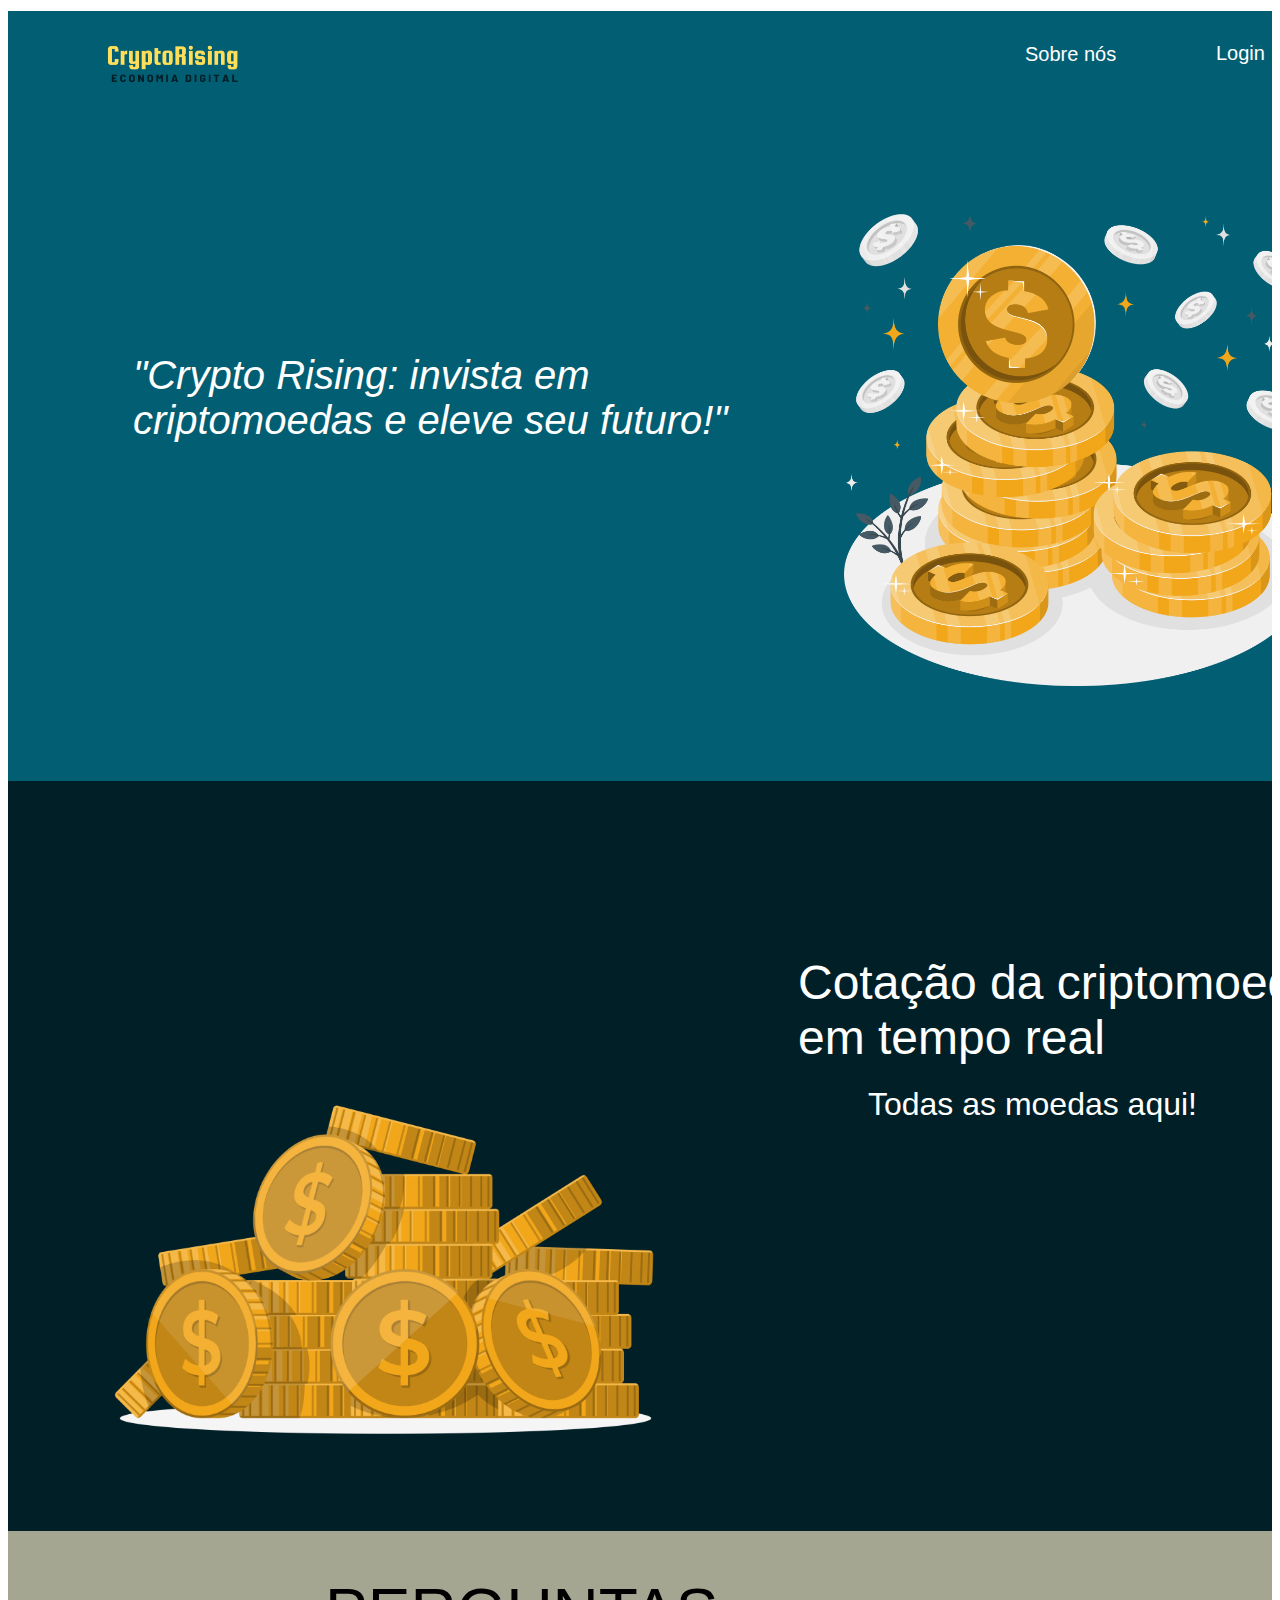
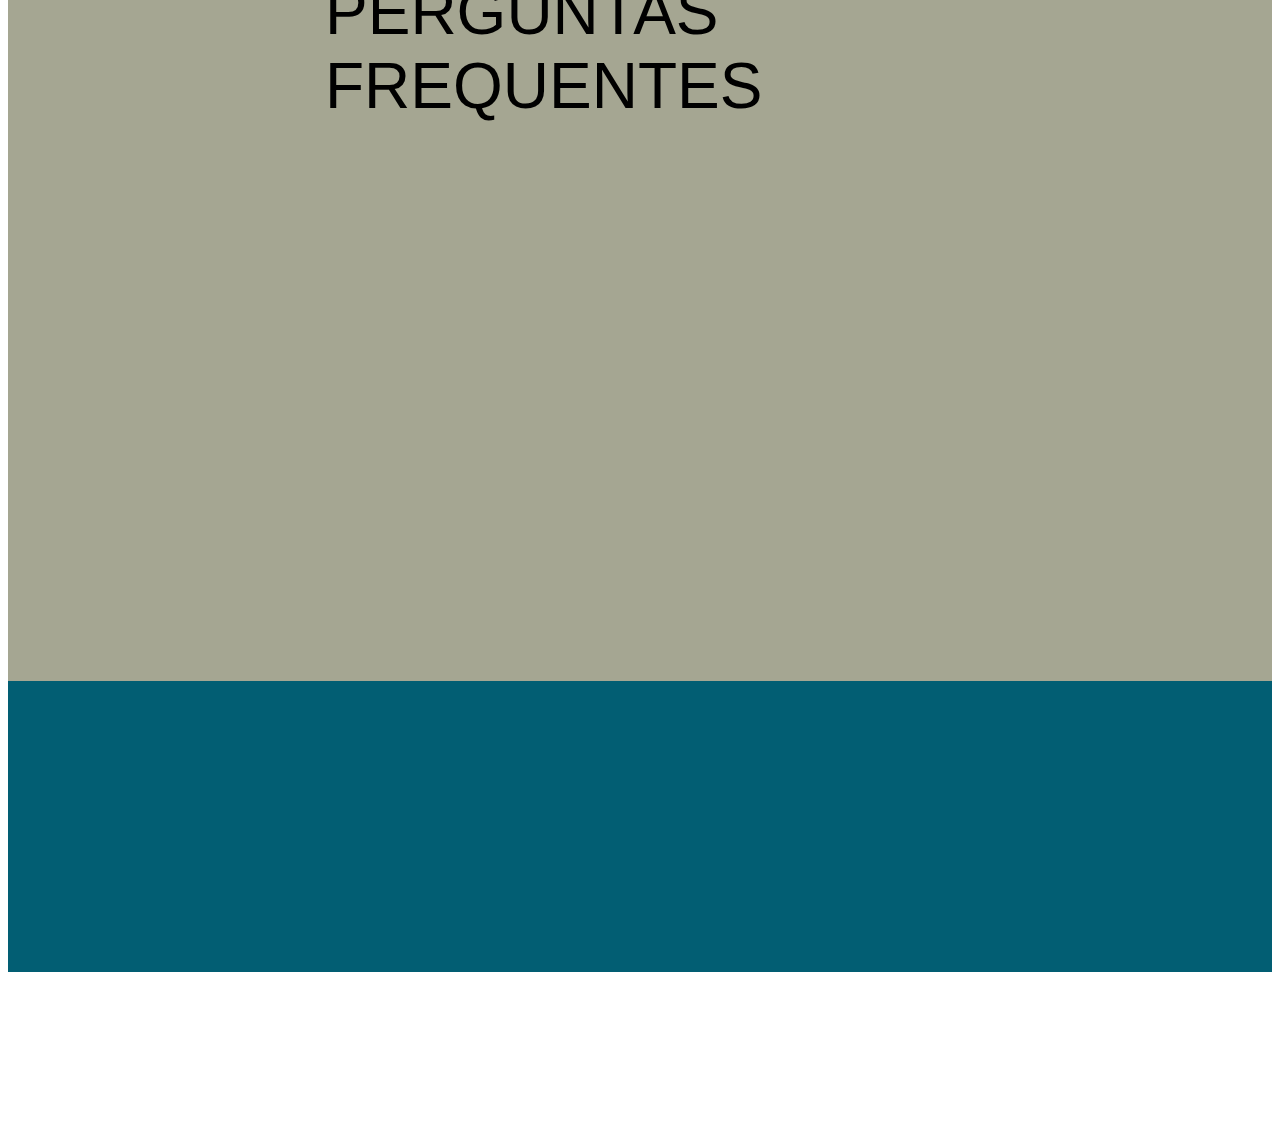
==== paginainicial.html @ 3591d646 "commit" ====
<!DOCTYPE html>
<html lang="en">
<head>
    <meta charset="UTF-8">
    <meta name="viewport" content="width=device-width, initial-scale=1.0">
    <title>Crypto Rising</title>
    <link rel="stylesheet" href="paginainicial.css">
</head>
<body>
    <div class="desktop-1">
        <div class="rectangle-1"></div>
        <div class="rectangle-6"></div>
        <img class="logo-tcc-3-1" src="/src/images/logo tcc (3).png" />
        <div class="rectangle-5"></div>
        <img class="coins-amico-1" src="/src/images/Coins-amico.png" />
        <div class="crypto-rising-invista-em-criptomoedas-e-eleve-seu-futuro">
          &quot;Crypto Rising: invista em criptomoedas e eleve seu futuro!&quot;
        </div>
        <div class="sobre-n-s"><a href="/secundarias/sobre/sobre.html">Sobre nós</a></div>
        <div class="login">Login</div>
        <div class="rectangle-7"></div>
        <div class="rectangle-4"></div>
        <img class="coins-rafiki-1-1" src="/src/images/Coins-rafiki (1).png" />
        <div class="cota-o-da-criptomoeda-em-tempo-real">
          Cotação da criptomoeda em tempo real
        </div>
        <div class="todas-as-moedas-aqui">Todas as moedas aqui!</div>
        <div class="perguntas-frequentes">PERGUNTAS FREQUENTES</div>
        <div class="rectangle-8">Cadastro</div>
      </div>      
</body>
</html>
---- paginainicial.css ----
.desktop-1,
.desktop-1 * {
  box-sizing: border-box;
}
.desktop-1 {
  background: #ffffff;
  height: 2711px;
  position: relative;
  overflow: hidden;
}
.rectangle-1 {
  background: #025e73;
  width: 1440px;
  height: 100px;
  position: absolute;
  left: 0px;
  top: 3px;
}
.rectangle-6 {
  background: #025e73;
  width: 1440px;
  height: 670px;
  position: absolute;
  left: 0px;
  top: 103px;
}
.logo-tcc-3-1 {
  width: 263px;
  height: 78px;
  position: absolute;
  left: 35px;
  top: 14px;
  object-fit: cover;
}
.rectangle-5 {
  background: #025e73;
  width: 1440px;
  height: 291px;
  position: absolute;
  left: 0px;
  top: 2273px;
}
.coins-amico-1 {
  width: 511px;
  height: 509px;
  position: absolute;
  left: 812px;
  top: 177px;
  object-fit: cover;
}
.crypto-rising-invista-em-criptomoedas-e-eleve-seu-futuro {
  color: #ffffff;
  text-align: left;
  font-family: "Inter-Italic", sans-serif;
  font-size: 40px;
  font-weight: 400;
  font-style: italic;
  position: absolute;
  left: 125px;
  top: 345px;
  width: 595px;
  height: 143px;
}
.sobre-n-s {
  position: absolute;
  left: 1017px;
  top: 35px;
  width: 102px;
  height: 23px;

}
.sobre-n-s a{
    color: #ffffff;
  text-align: left;
  font-family: "Inter-Regular", sans-serif;
  font-size: 20px;
  font-weight: 400;
  text-decoration: none;
}
.login {
  color: #ffffff;
  text-align: left;
  font-family: "Inter-Regular", sans-serif;
  font-size: 20px;
  font-weight: 400;
  position: absolute;
  left: 1208px;
  top: 34px;
  width: 55px;
  height: 19px;
}
.rectangle-7 {
  background: #011f26;
  width: 1440px;
  height: 750px;
  position: absolute;
  left: 0px;
  top: 773px;
}
.rectangle-4 {
  background: #a5a692;
  width: 1440px;
  height: 750px;
  position: absolute;
  left: 0px;
  top: 1523px;
}
.coins-rafiki-1-1 {
  width: 685px;
  height: 651px;
  position: absolute;
  left: 35px;
  top: 857px;
  object-fit: cover;
}
.cota-o-da-criptomoeda-em-tempo-real {
  color: #ffffff;
  text-align: left;
  font-family: "Inter-Light", sans-serif;
  font-size: 48px;
  font-weight: 300;
  position: absolute;
  left: 790px;
  top: 947px;
  width: 595px;
  height: 116px;
}
.todas-as-moedas-aqui {
  color: #ffffff;
  text-align: right;
  font-family: "Inter-Light", sans-serif;
  font-size: 32px;
  font-weight: 300;
  position: absolute;
  right: 75px;
  top: 1078px;
  width: 595px;
  height: 38px;
}
.perguntas-frequentes {
  color: #000000;
  text-align: left;
  font-family: "Inter-Light", sans-serif;
  font-size: 64px;
  font-weight: 300;
  position: absolute;
  left: 317px;
  top: 1567px;
  width: 827px;
  height: 132px;
}
.group-1 {
  position: absolute;
  inset: 0;
}
.rectangle-8 {
  background: #011f26;
  border-radius: 10px;
  width: 104px;
  height: 33px;
  position: absolute;
  left: 1275px;
  top: 27px;
  color: #ffffff;
  text-align: left;
  font-family: "Inter-Regular", sans-serif;
  font-size: 20px;
  font-weight: 400;
  position: absolute;
  left: 1283px;
  bottom: 2658px;
  width: 87px;
  height: 19px;
}
/* .cadastro {
  color: #ffffff;
  text-align: left;
  font-family: "Inter-Regular", sans-serif;
  font-size: 20px;
  font-weight: 400;
  position: absolute;
  left: 1283px;
  bottom: 2658px;
  width: 87px;
  height: 19px;
}
 */
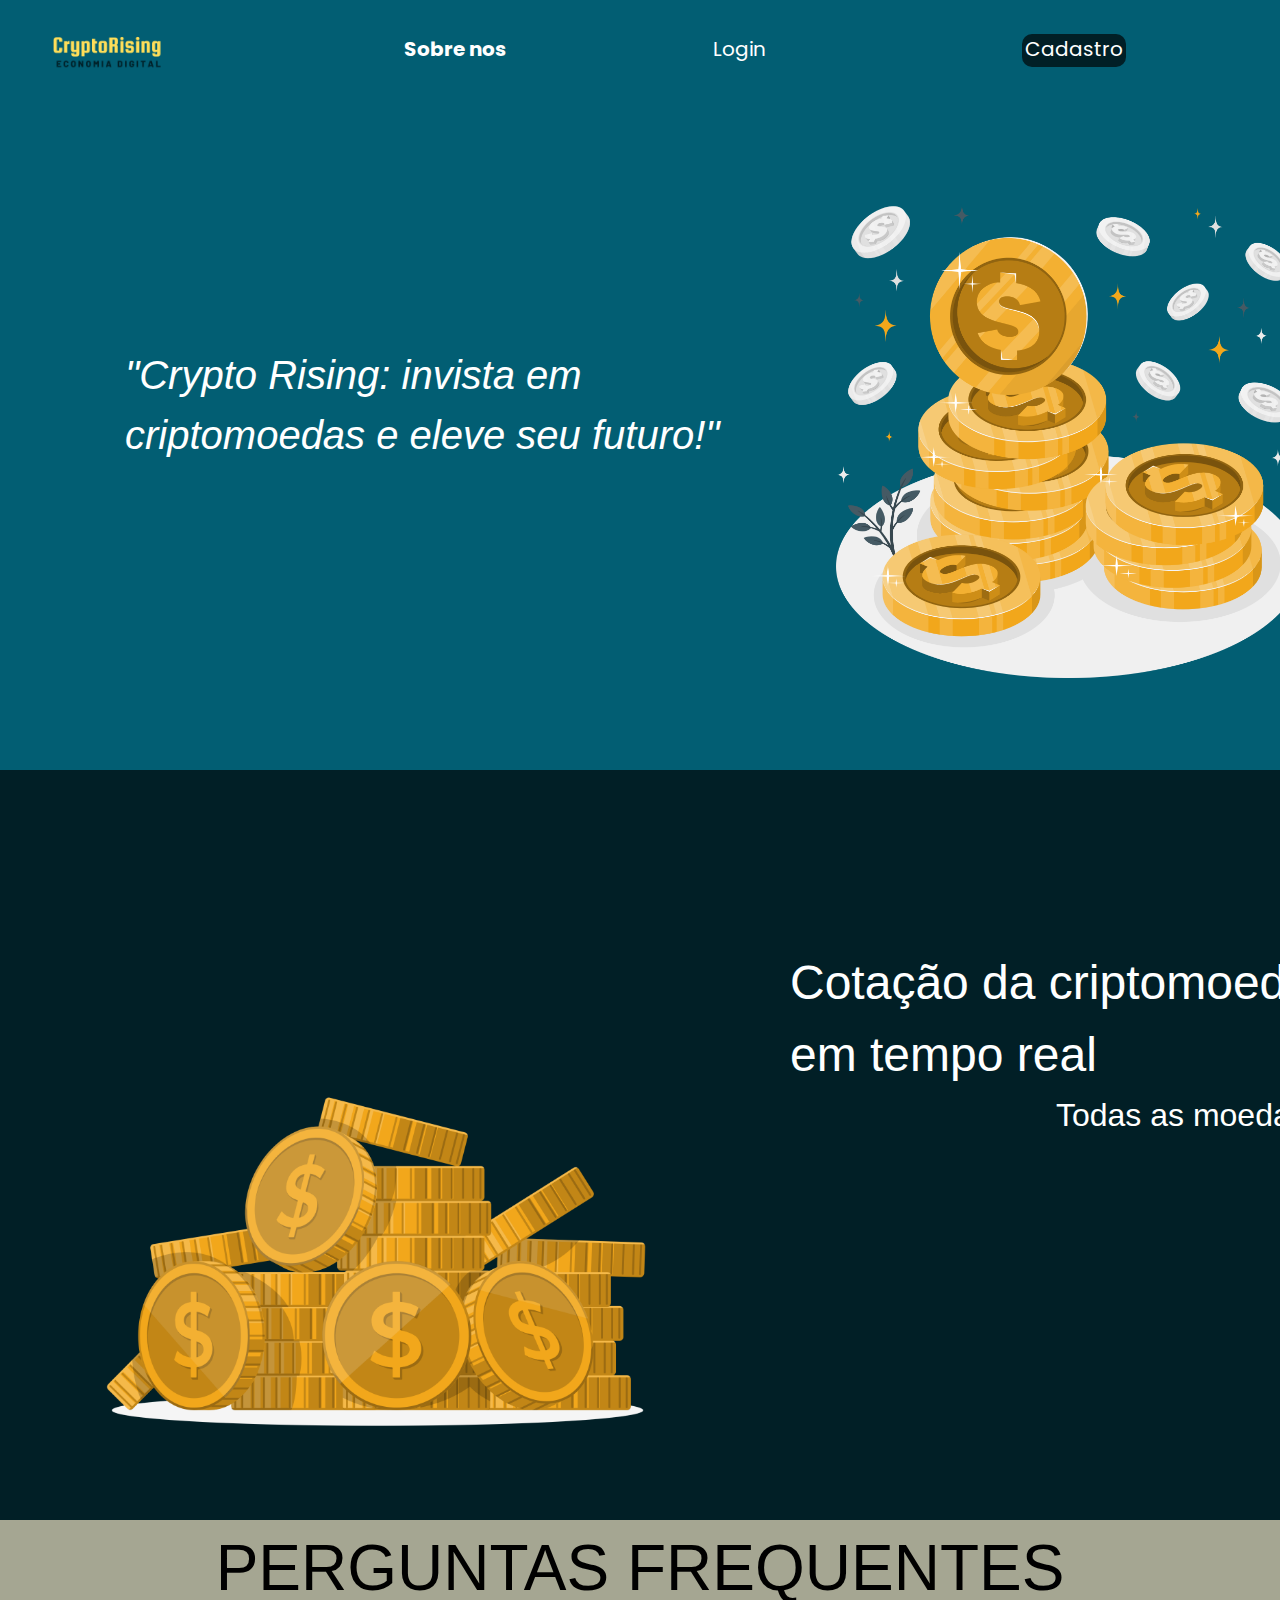
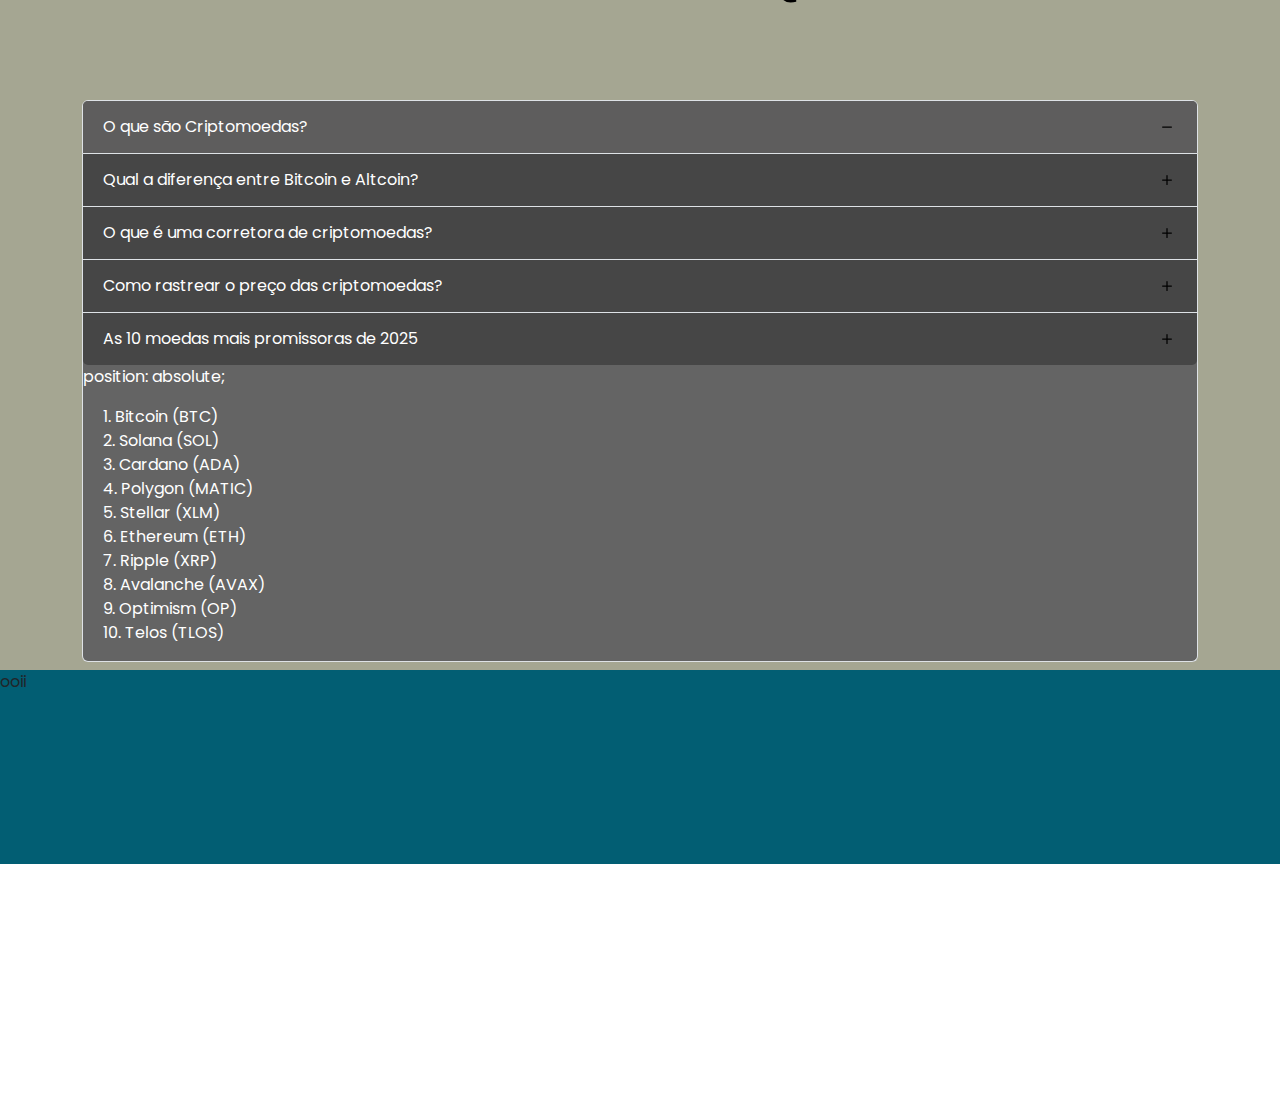
==== commit b47ef58d: "commit" ====
--- a/paginainicial.html
+++ b/paginainicial.html
@@ -1,32 +1,140 @@
 <!DOCTYPE html>
 <html lang="en">
+
 <head>
-    <meta charset="UTF-8">
-    <meta name="viewport" content="width=device-width, initial-scale=1.0">
-    <title>Crypto Rising</title>
-    <link rel="stylesheet" href="paginainicial.css">
+  <meta charset="UTF-8">
+  <meta name="viewport" content="width=device-width, initial-scale=1.0">
+  <title>Crypto Rising</title>
+  <link
+      href="https://cdn.jsdelivr.net/npm/bootstrap@5.3.3/dist/css/bootstrap.min.css"
+      rel="stylesheet"
+      integrity="sha384-QWTKZyjpPEjISv5WaRU9OFeRpok6YctnYmDr5pNlyT2bRjXh0JMhjY6hW+ALEwIH"
+      crossorigin="anonymous"
+    />
+    <link
+      rel="stylesheet"
+      href="https://stackpath.bootstrapcdn.com/font-awesome/4.7.0/css/font-awesome.min.css"
+    />
+  <link rel="stylesheet" href="paginainicial.css">
+  <link rel="icon" href="/src/images/header/logosite.svg" type="image/svg+xml" />
+
 </head>
+
 <body>
-    <div class="desktop-1">
-        <div class="rectangle-1"></div>
-        <div class="rectangle-6"></div>
-        <img class="logo-tcc-3-1" src="/src/images/logo tcc (3).png" />
-        <div class="rectangle-5"></div>
-        <img class="coins-amico-1" src="/src/images/Coins-amico.png" />
-        <div class="crypto-rising-invista-em-criptomoedas-e-eleve-seu-futuro">
-          &quot;Crypto Rising: invista em criptomoedas e eleve seu futuro!&quot;
+  <div class="rectangle-1">
+    <img class="logo-tcc-3-1" src="/src/images/logo tcc (3).png" />
+    <ul class="navesq">
+      <li><div class="sobre-n-s"><a href="/secundarias/sobre/sobre.html">Sobre nos</a></div></li>
+      <li><div class="login"><a href="/secundarias/login/login.html">Login</a></div></li>
+      <li><div class="rectangle-8"><a href="/secundarias/login/login.html">Cadastro</a></div></li>
+    </ul>
+  </div>
+  
+  <div class="rectangle-6">
+    <div class="crypto-rising-invista-em-criptomoedas-e-eleve-seu-futuro">
+      &quot;Crypto Rising: invista em criptomoedas e eleve seu futuro!&quot;
+    </div>
+    <img class="coins-amico-1" src="/src/images/Coins-amico.png" />
+  </div>
+  <div class="rectangle-7"></div>
+  <img class="coins-rafiki-1-1" src="/src/images/Coins-rafiki (1).png" />
+  <div class="cota-o-da-criptomoeda-em-tempo-real">
+    Cotação da criptomoeda em tempo real
+    <div class="todas-as-moedas-aqui">Todas as moedas aqui!</div>
+  </div>
+  <div class="rectangle-4">
+    <div class="perguntas-frequentes">PERGUNTAS FREQUENTES</div>
+    <div class="container mt-5" id="containerpai" style="margin-top: 30;">
+      <div class="accordion" id="accordionExemplo">
+        <!-- Accordion 1 -->
+        <div class="accordion-item">
+          <h2 class="accordion-header" id="headingOne">
+            <button class="accordion-button" type="button" data-bs-toggle="collapse" data-bs-target="#collapseOne" aria-expanded="false" aria-controls="collapseOne">
+              O que são Criptomoedas?
+            </button>
+          </h2>
+          <div id="collapseOne" class="accordion-collapse collapse" aria-labelledby="headingOne" data-bs-parent="#accordionExemplo">
+            <div class="accordion-body">
+              São moedas digitais que utilizam criptografia para garantir a segurança das transações e controlar a criação de novas unidades. 
+    Operam em uma tecnologia chamada blockchain, que é um registro público de todas as transações feitas.
+            </div>
+          </div>
         </div>
-        <div class="sobre-n-s"><a href="/secundarias/sobre/sobre.html">Sobre nós</a></div>
-        <div class="login">Login</div>
-        <div class="rectangle-7"></div>
-        <div class="rectangle-4"></div>
-        <img class="coins-rafiki-1-1" src="/src/images/Coins-rafiki (1).png" />
-        <div class="cota-o-da-criptomoeda-em-tempo-real">
-          Cotação da criptomoeda em tempo real
+        <!-- Accordion 2 -->
+        <div class="accordion-item">
+          <h2 class="accordion-header" id="headingTwo">
+            <button class="accordion-button collapsed" type="button" data-bs-toggle="collapse" data-bs-target="#collapseTwo" aria-expanded="false" aria-controls="collapseTwo">
+              Qual a diferença entre Bitcoin e Altcoin?
+            </button>
+          </h2>
+          <div id="collapseTwo" class="accordion-collapse collapse" aria-labelledby="headingTwo" data-bs-parent="#accordionExemplo">
+            <div class="accordion-body">
+              De modo prático, o Bitcoin foi a primeira criptomoeda e é a mais conhecida e valiosa até hoje. 
+    Já Altcoin, é um termo usado para se referir a todas as outras criptomoedas além do Bitcoin.
+            </div>
+          </div>
         </div>
-        <div class="todas-as-moedas-aqui">Todas as moedas aqui!</div>
-        <div class="perguntas-frequentes">PERGUNTAS FREQUENTES</div>
-        <div class="rectangle-8">Cadastro</div>
-      </div>      
+        <!-- Accordion 3 -->
+        <div class="accordion-item">
+          <h2 class="accordion-header" id="headingThree">
+            <button class="accordion-button collapsed" type="button" data-bs-toggle="collapse" data-bs-target="#collapseThree" aria-expanded="false" aria-controls="collapseThree">
+              O que é uma corretora de criptomoedas?
+            </button>
+          </h2>
+          <div id="collapseThree" class="accordion-collapse collapse" aria-labelledby="headingThree" data-bs-parent="#accordionExemplo">
+            <div class="accordion-body">
+              É uma plataforma online que permite a compra, venda e troca de criptomoedas por outras moedas fiduciárias (como dólares) ou por outras criptomoedas. 
+     Elas funcionam como intermediários entre os compradores e vendedores, facilitando as transações.
+            </div>
+          </div>
+        </div>
+        <!-- Accordion 4 -->
+        <div class="accordion-item">
+          <h2 class="accordion-header" id="headingFour">
+            <button class="accordion-button collapsed" type="button" data-bs-toggle="collapse" data-bs-target="#collapseFour" aria-expanded="false" aria-controls="collapseFour">
+              Como rastrear o preço das criptomoedas?
+            </button>
+          </h2>
+          <div id="collapseFour" class="accordion-collapse collapse" aria-labelledby="headingFour" data-bs-parent="#accordionExemplo">
+            <div class="accordion-body">
+              Através de sites especializados, como o CoinMarketCap, que fornecem informações em tempo real sobre os preços e volumes de negociação de várias criptomoedas. 
+    Além disso, muitas corretoras, como a Binance, oferecem gráficos de preços em suas plataformas.
+            </div>
+          </div>
+        </div>
+        <!-- Accordion 5 -->
+        <div class="accordion-item">
+          <h2 class="accordion-header" id="headingFive">
+            <button class="accordion-button collapsed" type="button" data-bs-toggle="collapse" data-bs-target="#collapseFive" aria-expanded="false" aria-controls="collapseFive">
+              As 10 moedas mais promissoras de 2025
+            </button>
+          </h2>
+    position: absolute;
+    <div id="collapseFive" class="accordion-collapse collapse show" aria-labelledby="headingFive" data-bs-parent="#accordionExemplo">
+            <div class="accordion-body">
+              1. Bitcoin (BTC) <br>
+              2. Solana (SOL) <br>
+              3. Cardano (ADA) <br>
+              4. Polygon (MATIC) <br>
+              5. Stellar (XLM) <br>
+              6. Ethereum (ETH) <br>
+              7. Ripple (XRP) <br>
+              8. Avalanche (AVAX) <br>
+              9. Optimism (OP) <br>
+              10. Telos (TLOS)
+            </div>
+          </div>
+        </div>
+      </div>
+    </div>
+  </div>
+  <div class="rectangle-5">ooii</div>
+<script src="paginainicial.js"></script>
+  <script
+      src="https://cdn.jsdelivr.net/npm/bootstrap@5.3.3/dist/js/bootstrap.bundle.min.js"
+      integrity="sha384-YvpcrYf0tY3lHB60NNkmXc5s9fDVZLESaAA55NDzOxhy9GkcIdslK1eN7N6jIeHz"
+      crossorigin="anonymous"
+    ></script>
 </body>
+
 </html>--- a/paginainicial.css
+++ b/paginainicial.css
@@ -1,45 +1,81 @@
-.desktop-1,
-.desktop-1 * {
+@import url("https://fonts.googleapis.com/css2?family=Poppins:wght@400;500;600;700&display=swap");
+
+* {
+  margin: 0;
+  padding: 0;
   box-sizing: border-box;
-}
-.desktop-1 {
+  font-family: "Poppins", sans-serif;
+}
+
+body {
   background: #ffffff;
-  height: 2711px;
-  position: relative;
-  overflow: hidden;
-}
+  height: 300vh;
+  margin: 0;
+  padding: 0;
+}
+
 .rectangle-1 {
   background: #025e73;
-  width: 1440px;
+  width: 100%;
   height: 100px;
-  position: absolute;
-  left: 0px;
-  top: 3px;
-}
-.rectangle-6 {
-  background: #025e73;
-  width: 1440px;
-  height: 670px;
-  position: absolute;
-  left: 0px;
-  top: 103px;
-}
+  display: flex;
+  align-items: center;
+}
+
+.rectangle-8 {
+  background: #011f26;
+  border-radius: 10px;
+  width: 104px;
+  height: 33px;
+  text-align: center;
+  color: #ffffff;
+  font-family: "Inter-Bold", sans-serif;
+  font-size: 20px;
+  font-weight: 400;
+}
+
+.navesq {
+  width: 100%;
+  margin: 0;
+  display: flex;
+  justify-content: space-around;
+}
+
+.navesq li {
+  list-style: none;
+}
+
+.navesq li a {
+  text-decoration: none;
+  color: #ffffff;
+}
+
+.sobre-n-s:hover {
+  border-bottom: 2px solid white;
+}
+
+.login:hover {
+  border-bottom: 2px solid white;
+}
+
 .logo-tcc-3-1 {
   width: 263px;
   height: 78px;
-  position: absolute;
-  left: 35px;
-  top: 14px;
   object-fit: cover;
 }
+
+.rectangle-6 {
+  background: #025e73;
+  width: 100%;
+  height: 670px;
+}
+
 .rectangle-5 {
   background: #025e73;
-  width: 1440px;
-  height: 291px;
-  position: absolute;
-  left: 0px;
-  top: 2273px;
-}
+  width: 100%;
+  height: 194px;
+}
+
 .coins-amico-1 {
   width: 511px;
   height: 509px;
@@ -48,6 +84,7 @@
   top: 177px;
   object-fit: cover;
 }
+
 .crypto-rising-invista-em-criptomoedas-e-eleve-seu-futuro {
   color: #ffffff;
   text-align: left;
@@ -61,50 +98,41 @@
   width: 595px;
   height: 143px;
 }
+
 .sobre-n-s {
-  position: absolute;
-  left: 1017px;
-  top: 35px;
+  color: #ffffff;
+  text-align: left;
+  font-family: "Inter-Bold", sans-serif;
+  font-size: 20px;
+  font-weight: 700;
+  position: absolute;
   width: 102px;
   height: 23px;
-
-}
-.sobre-n-s a{
-    color: #ffffff;
+}
+
+.login {
+  color: #ffffff;
   text-align: left;
   font-family: "Inter-Regular", sans-serif;
   font-size: 20px;
   font-weight: 400;
-  text-decoration: none;
-}
-.login {
-  color: #ffffff;
-  text-align: left;
-  font-family: "Inter-Regular", sans-serif;
-  font-size: 20px;
-  font-weight: 400;
-  position: absolute;
-  left: 1208px;
-  top: 34px;
+  position: absolute;
   width: 55px;
   height: 19px;
 }
+
 .rectangle-7 {
   background: #011f26;
-  width: 1440px;
+  width: 100%;
   height: 750px;
-  position: absolute;
-  left: 0px;
-  top: 773px;
-}
+}
+
 .rectangle-4 {
   background: #a5a692;
-  width: 1440px;
+  width: 100%;
   height: 750px;
-  position: absolute;
-  left: 0px;
-  top: 1523px;
-}
+}
+
 .coins-rafiki-1-1 {
   width: 685px;
   height: 651px;
@@ -113,6 +141,7 @@
   top: 857px;
   object-fit: cover;
 }
+
 .cota-o-da-criptomoeda-em-tempo-real {
   color: #ffffff;
   text-align: left;
@@ -125,6 +154,7 @@
   width: 595px;
   height: 116px;
 }
+
 .todas-as-moedas-aqui {
   color: #ffffff;
   text-align: right;
@@ -132,56 +162,235 @@
   font-size: 32px;
   font-weight: 300;
   position: absolute;
-  right: 75px;
-  top: 1078px;
   width: 595px;
   height: 38px;
 }
+
 .perguntas-frequentes {
   color: #000000;
-  text-align: left;
+  text-align: center;
   font-family: "Inter-Light", sans-serif;
   font-size: 64px;
   font-weight: 300;
-  position: absolute;
-  left: 317px;
-  top: 1567px;
-  width: 827px;
+  width: 100%;
   height: 132px;
 }
-.group-1 {
-  position: absolute;
-  inset: 0;
-}
-.rectangle-8 {
-  background: #011f26;
-  border-radius: 10px;
-  width: 104px;
-  height: 33px;
-  position: absolute;
-  left: 1275px;
-  top: 27px;
-  color: #ffffff;
-  text-align: left;
-  font-family: "Inter-Regular", sans-serif;
-  font-size: 20px;
-  font-weight: 400;
-  position: absolute;
-  left: 1283px;
-  bottom: 2658px;
-  width: 87px;
-  height: 19px;
-}
-/* .cadastro {
-  color: #ffffff;
-  text-align: left;
-  font-family: "Inter-Regular", sans-serif;
-  font-size: 20px;
-  font-weight: 400;
-  position: absolute;
-  left: 1283px;
-  bottom: 2658px;
-  width: 87px;
-  height: 19px;
-}
- */+
+.accordion {
+  --bs-accordion-btn-color: white;
+  --bs-accordion-btn-bg: #464646;
+  --bs-accordion-active-bg: #5e5d5d;
+  --bs-accordion-active-color: white;
+  --bs-accordion-bg: #646464;
+  --bs-accordion-color: white;
+  --bs-accordion-btn-focus-box-shadow: none;
+}
+
+.accordion-button:not(.collapsed) {
+  box-shadow: none;
+}
+
+.accordion-flush .accordion-button {
+  border-top: 1px solid #000000;
+}
+
+.accordion-flush .accordion-item:last-child .accordion-button.collapsed,
+.accordion-flush .accordion-item:last-child .accordion-body {
+  border-bottom: 1px solid #000000;
+}
+
+.accordion-button::after {
+  background-image: url("data:image/svg+xml,%3Csvg xmlns='http://www.w3.org/2000/svg' width='16' height='16' fill='currentColor' class='bi bi-plus' viewBox='0 0 16 16'%3E%3Cpath d='M8 4a.5.5 0 0 1 .5.5v3h3a.5.5 0 0 1 0 1h-3v3a.5.5 0 0 1-1 0v-3h-3a.5.5 0 0 1 0-1h3v-3A.5.5 0 0 1 8 4z'/%3E%3C/svg%3E");
+  transition: all 0.5s;
+}
+
+.accordion-button:not(.collapsed)::after {
+  background-image: url("data:image/svg+xml,%3Csvg xmlns='http://www.w3.org/2000/svg' width='16' height='16' fill='currentColor' class='bi bi-dash' viewBox='0 0 16 16'%3E%3Cpath d='M4 8a.5.5 0 0 1 .5-.5h7a.5.5 0 0 1 0 1h-7A.5.5 0 0 1 4 8z'/%3E%3C/svg%3E");
+}
+
+
+/* Responsividade */
+@media (max-width: 1200px) {
+  .rectangle-6 {
+    display: flex;
+    flex-direction: column;
+  }
+
+  .coins-amico-1,
+  .coins-rafiki-1-1 {
+    width: 50%;
+    left: 50%;
+    transform: translateX(-50%);
+  }
+
+  .crypto-rising-invista-em-criptomoedas-e-eleve-seu-futuro {
+    align-items: center;
+    z-index: 999;
+    top: 15%;
+  }
+
+  .crypto-rising-invista-em-criptomoedas-e-eleve-seu-futuro,
+  .cota-o-da-criptomoeda-em-tempo-real {
+    width: 80%;
+    left: 10%;
+    font-size: 32px;
+  }
+
+  .rectangle-4 {
+    display: flex;
+    flex-direction: column;
+    align-items: center;
+  }
+
+  .accordion {
+    width: 85%;
+  }
+}
+
+@media (max-width: 768px) {
+  .rectangle-1 {
+    height: 80px;
+  }
+
+  .coins-amico-1,
+  .coins-rafiki-1-1 {
+    width: 80%;
+    left: 10%;
+    transform: none;
+  }
+
+  .crypto-rising-invista-em-criptomoedas-e-eleve-seu-futuro,
+  .cota-o-da-criptomoeda-em-tempo-real {
+    font-size: 24px;
+    left: 5%;
+    width: 90%;
+  }
+
+  .perguntas-frequentes {
+    font-size: 48px;
+  }
+}
+
+@media (max-width: 576px) {
+  .rectangle-1 {
+    flex-direction: column;
+    height: auto;
+    padding: 10px;
+  }
+
+  .navesq {
+    flex-direction: column;
+    align-items: center;
+  }
+
+  .coins-amico-1,
+  .coins-rafiki-1-1 {
+    width: 100%;
+    left: 0;
+  }
+
+  .crypto-rising-invista-em-criptomoedas-e-eleve-seu-futuro,
+  .cota-o-da-criptomoeda-em-tempo-real {
+    font-size: 20px;
+    text-align: center;
+    left: 0;
+  }
+
+  .todas-as-moedas-aqui {
+    font-size: 24px;
+  }
+
+  .perguntas-frequentes {
+    font-size: 36px;
+  }
+}
+
+@media (max-width: 430px) {
+  .rectangle-1 {
+    background: #025e73;
+    width: 100%;
+    height: 560px;
+    left: 0px;
+    top: 216px;
+  }
+  .rectangle-1 {
+    background: #025e73;
+    width: 430px;
+    height: 216px;
+    left: 0px;
+    top: 0px;
+  }
+  .logo-tcc-3-2 {
+    width: 220px;
+    height: 47px;
+    left: 105px;
+    top: 36px;
+    object-fit: cover;
+  }
+  .sobre-n-s {
+    color: #ffffff;
+    text-align: left;
+    font-family: "Inter-Bold", sans-serif;
+    font-size: 20px;
+    font-weight: 700;
+    position: absolute;
+    left: 164px;
+    top: 98px;
+    width: 102px;
+    height: 23px;
+  }
+  .login {
+    color: #ffffff;
+    text-align: left;
+    font-family: "Inter-Regular", sans-serif;
+    font-size: 20px;
+    font-weight: 400;
+    position: absolute;
+    left: 187px;
+    top: 136px;
+    width: 55px;
+    height: 19px;
+  }
+  .rectangle-8 {
+    background: #011f26;
+    border-radius: 10px;
+    width: 104px;
+    height: 33px;
+    position: absolute;
+    left: 163px;
+    top: 170px;
+  }
+  .cadastro {
+    color: #ffffff;
+    text-align: left;
+    font-family: "Inter-Regular", sans-serif;
+    font-size: 20px;
+    font-weight: 400;
+    position: absolute;
+    left: 171px;
+    bottom: 2269px;
+    width: 87px;
+    height: 19px;
+  }
+  .coins-amico-2 {
+    width: 343px;
+    height: 315px;
+    left: 43px;
+    top: 461px;
+    object-fit: cover;
+  }
+  .crypto-rising-invista-em-criptomoedas-e-eleve-seu-futuro {
+    color: #ffffff;
+    text-align: center;
+    font-family: "Inter-Italic", sans-serif;
+    font-size: 40px;
+    font-weight: 400;
+    font-style: italic;
+    position: absolute;
+    left: 63px;
+    top: 230px;
+    width: 304px;
+    height: 69px;
+  }
+  
+}
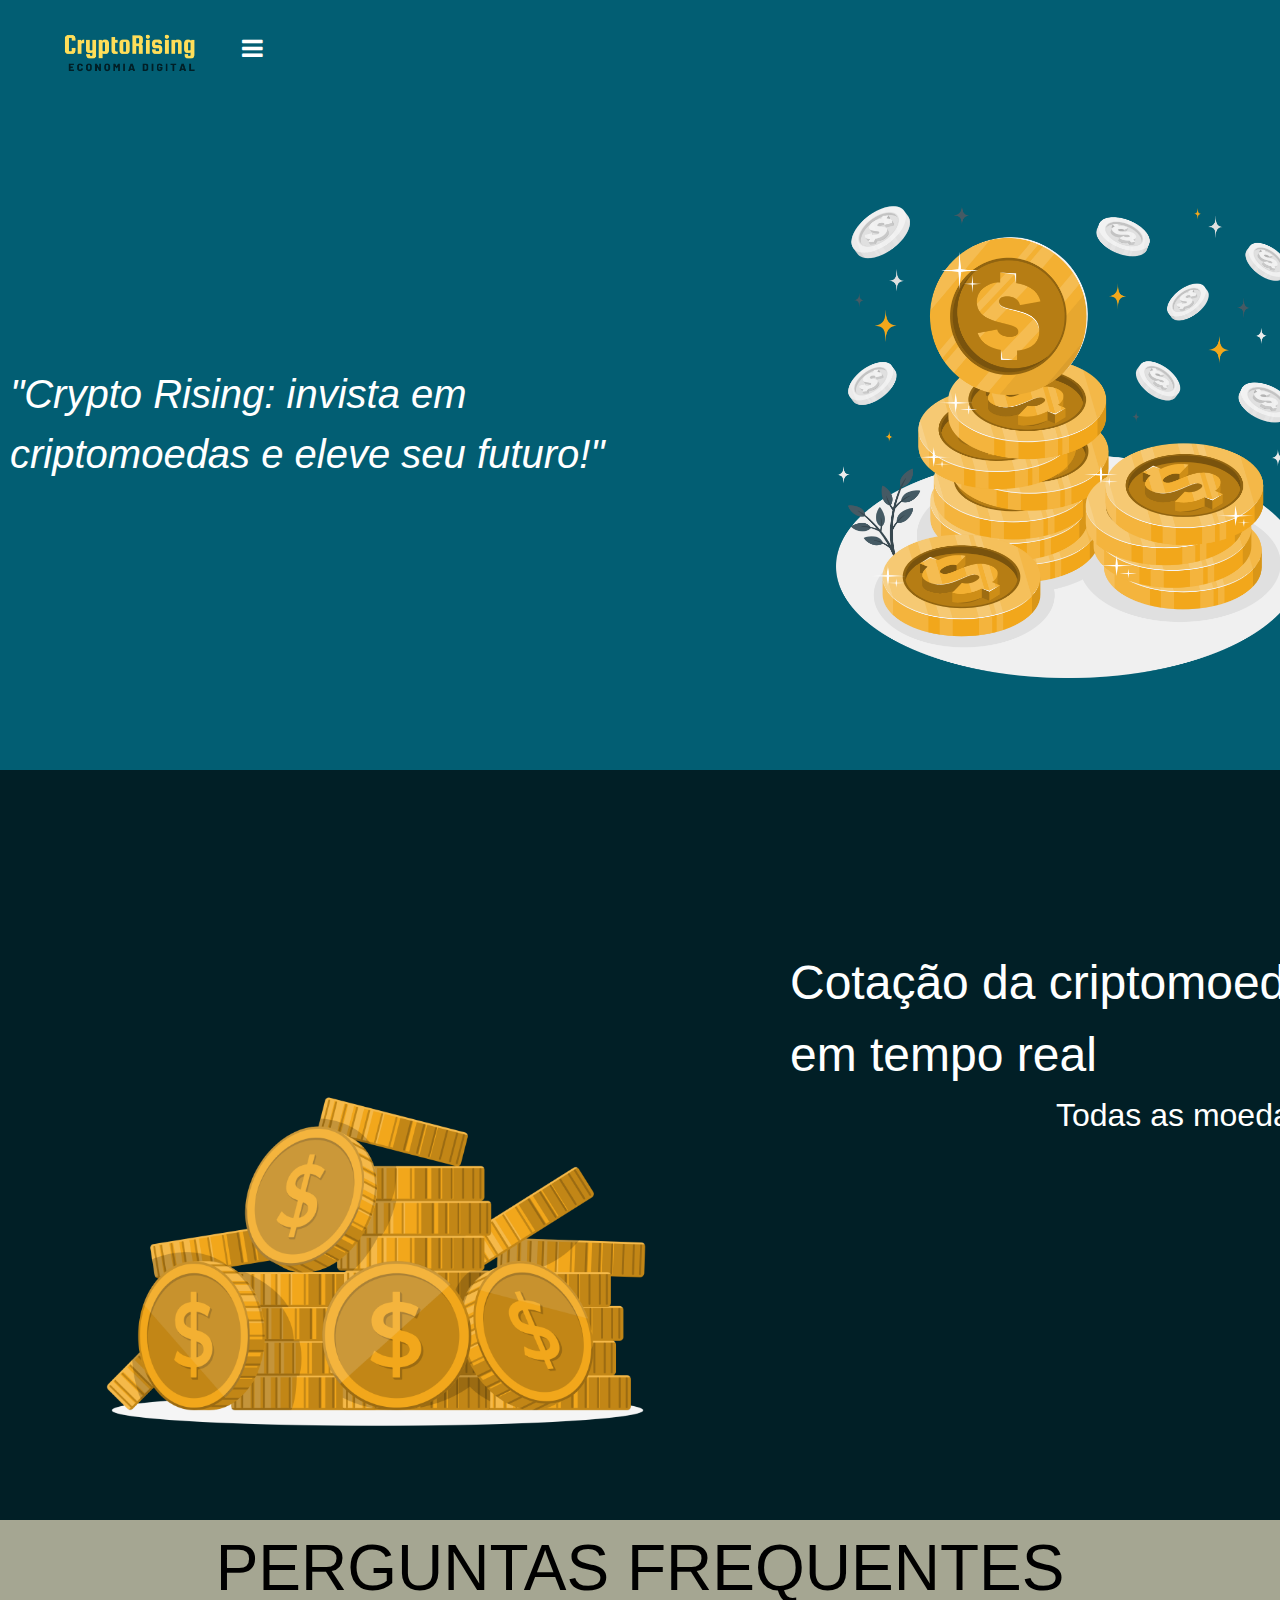
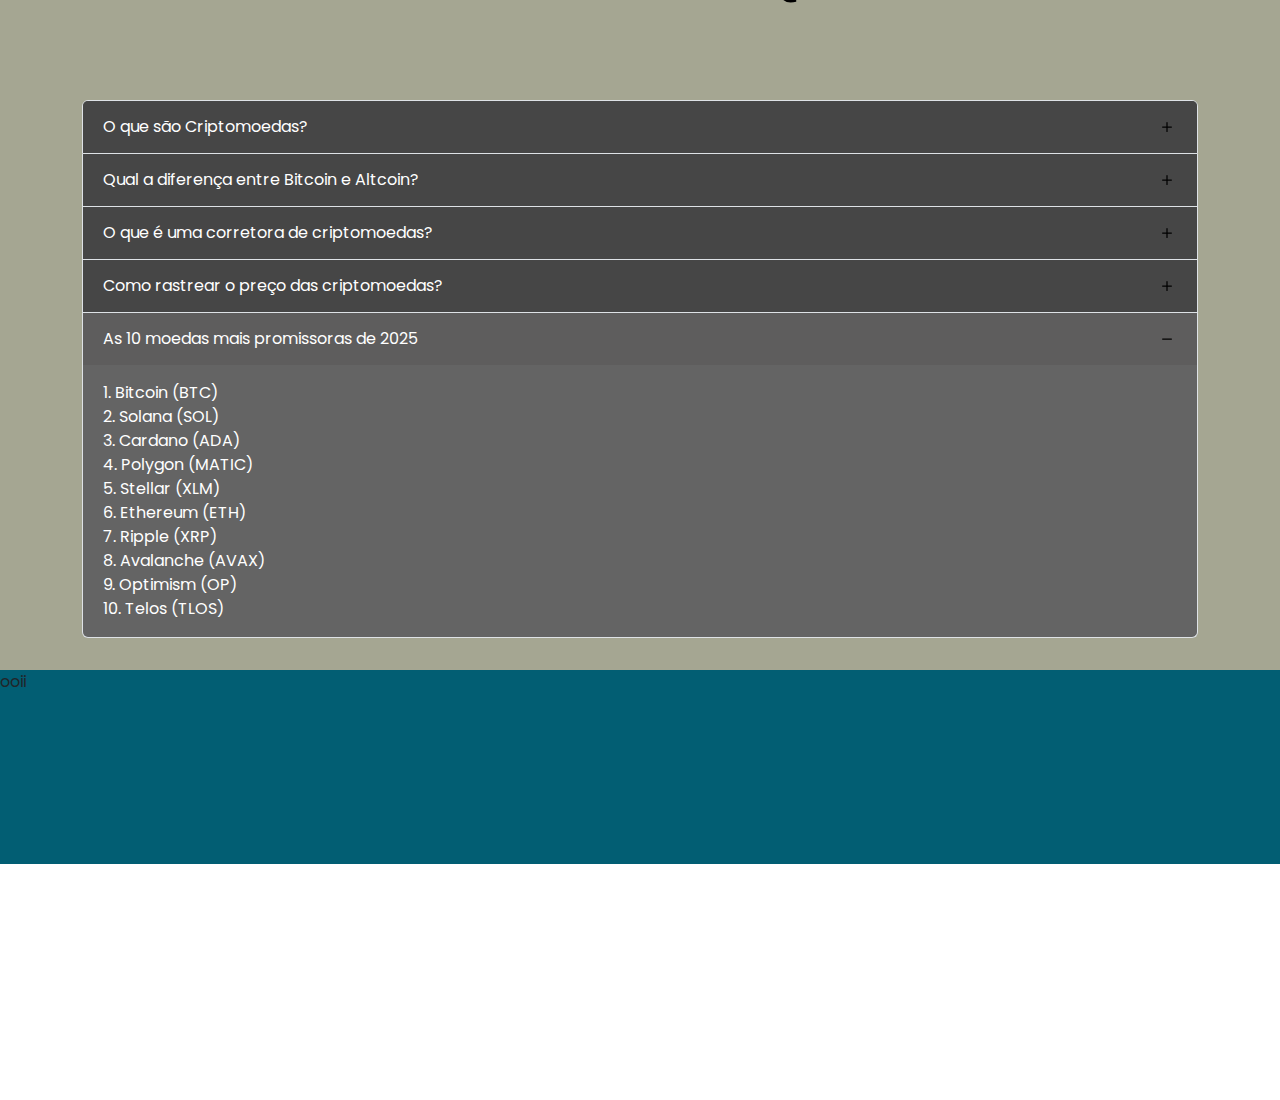
==== commit c23b51ac: "commit" ====
--- a/paginainicial.html
+++ b/paginainicial.html
@@ -21,14 +21,32 @@
 </head>
 
 <body>
-  <div class="rectangle-1">
-    <img class="logo-tcc-3-1" src="/src/images/logo tcc (3).png" />
-    <ul class="navesq">
-      <li><div class="sobre-n-s"><a href="/secundarias/sobre/sobre.html">Sobre nos</a></div></li>
-      <li><div class="login"><a href="/secundarias/login/login.html">Login</a></div></li>
-      <li><div class="rectangle-8"><a href="/secundarias/login/login.html">Cadastro</a></div></li>
+<div class="rectangle-1">
+  <img class="logo-tcc-3-1" src="/src/images/logo tcc (3).png" />
+  <div class="menu-sanduiche">
+    <div class="menu-icon" onclick="toggleMenu()">
+      <i class="fa fa-bars" aria-hidden="true" id="menuIcon"></i>
+    </div>
+    <ul class="navesq" id="navMenu">
+      <!-- Adicione os itens do menu aqui -->
+      <li class="list"><a href="/secundarias/sobre/sobre.html">Sobre nós</a></li>
+      <li class="list"><a href="/secundarias/login/login.html">Login</a></li>
+      <li class="list"><a href="/secundarias/login/login.html">Cadastro</a></li>
     </ul>
   </div>
+  <!-- <div class="menu-sanduiche">
+    <div class="menu-icon" onclick="toggleMenu()">
+      <i class="fa fa-bars" aria-hidden="true" id="menuIcon"></i>
+    </div>
+    <ul class="navesq" id="navMenu">
+      <li><a href="/secundarias/sobre/sobre.html">Sobre nós</a></li>
+      <li><a href="/secundarias/login/login.html">Login</a></li>
+      <li><a href="/secundarias/login/login.html">Cadastro</a></li>
+    </ul>
+  </div> -->
+  
+  
+</div>
   
   <div class="rectangle-6">
     <div class="crypto-rising-invista-em-criptomoedas-e-eleve-seu-futuro">
@@ -49,7 +67,7 @@
         <!-- Accordion 1 -->
         <div class="accordion-item">
           <h2 class="accordion-header" id="headingOne">
-            <button class="accordion-button" type="button" data-bs-toggle="collapse" data-bs-target="#collapseOne" aria-expanded="false" aria-controls="collapseOne">
+            <button class="accordion-button collapsed" type="button" data-bs-toggle="collapse" data-bs-target="#collapseOne" aria-expanded="false" aria-controls="collapseOne">
               O que são Criptomoedas?
             </button>
           </h2>
@@ -105,11 +123,10 @@
         <!-- Accordion 5 -->
         <div class="accordion-item">
           <h2 class="accordion-header" id="headingFive">
-            <button class="accordion-button collapsed" type="button" data-bs-toggle="collapse" data-bs-target="#collapseFive" aria-expanded="false" aria-controls="collapseFive">
+            <button class="accordion-button" type="button" data-bs-toggle="collapse" data-bs-target="#collapseFive" aria-expanded="false" aria-controls="collapseFive">
               As 10 moedas mais promissoras de 2025
             </button>
           </h2>
-    position: absolute;
     <div id="collapseFive" class="accordion-collapse collapse show" aria-labelledby="headingFive" data-bs-parent="#accordionExemplo">
             <div class="accordion-body">
               1. Bitcoin (BTC) <br>
--- a/paginainicial.css
+++ b/paginainicial.css
@@ -33,7 +33,7 @@
   font-size: 20px;
   font-weight: 400;
 }
-
+/* 
 .navesq {
   width: 100%;
   margin: 0;
@@ -49,15 +49,7 @@
   text-decoration: none;
   color: #ffffff;
 }
-
-.sobre-n-s:hover {
-  border-bottom: 2px solid white;
-}
-
-.login:hover {
-  border-bottom: 2px solid white;
-}
-
+ */
 .logo-tcc-3-1 {
   width: 263px;
   height: 78px;
@@ -68,6 +60,8 @@
   background: #025e73;
   width: 100%;
   height: 670px;
+  display: flex;
+  align-items: center;
 }
 
 .rectangle-5 {
@@ -92,11 +86,11 @@
   font-size: 40px;
   font-weight: 400;
   font-style: italic;
-  position: absolute;
   left: 125px;
   top: 345px;
   width: 595px;
   height: 143px;
+  margin: 10px;
 }
 
 .sobre-n-s {
@@ -208,6 +202,61 @@
   background-image: url("data:image/svg+xml,%3Csvg xmlns='http://www.w3.org/2000/svg' width='16' height='16' fill='currentColor' class='bi bi-dash' viewBox='0 0 16 16'%3E%3Cpath d='M4 8a.5.5 0 0 1 .5-.5h7a.5.5 0 0 1 0 1h-7A.5.5 0 0 1 4 8z'/%3E%3C/svg%3E");
 }
 
+.rectangle-1{
+  display: flex;
+}
+
+.rectangle-1 .menu-sanduiche{
+  justify-content: end;
+}
+
+.menu-sanduiche {
+  width: 0;
+  height: 50px;
+  display: flex;
+  align-items: center;
+  justify-content: space-between;
+  position: relative; /* Adicionei essa linha para posicionar a lista abaixo do ícone */
+
+}
+
+.menu-icon {
+  display: block;
+  cursor: pointer;
+}
+
+.navesq {
+  display: none;
+  flex-direction: column;
+  align-items: center;
+  width: 100%;
+  justify-content: end;
+  list-style: none;
+  position: absolute;
+  top: 50px; /* Adicionei essa linha para posicionar a lista abaixo do ícone */
+  left: 0; /* Adicionei essa linha para alinhar a lista à esquerda */
+}
+.navesq .list a{
+  text-decoration: none;
+  color: #fff;
+}
+
+#menuIcon {
+  font-size: 24px;
+  color: #fff;
+}
+
+#menuIcon.active {
+  font-size: 24px;
+  color: #fff;
+  transform: rotate(45deg);
+}
+
+#menuIcon.inactive {
+  font-size: 24px;
+  color: #fff;
+  transform: rotate(0deg);
+}
 
 /* Responsividade */
 @media (max-width: 1200px) {
@@ -309,88 +358,28 @@
   .rectangle-1 {
     background: #025e73;
     width: 100%;
-    height: 560px;
-    left: 0px;
-    top: 216px;
-  }
-  .rectangle-1 {
-    background: #025e73;
-    width: 430px;
-    height: 216px;
-    left: 0px;
-    top: 0px;
-  }
-  .logo-tcc-3-2 {
-    width: 220px;
-    height: 47px;
-    left: 105px;
-    top: 36px;
-    object-fit: cover;
-  }
-  .sobre-n-s {
-    color: #ffffff;
-    text-align: left;
-    font-family: "Inter-Bold", sans-serif;
-    font-size: 20px;
-    font-weight: 700;
-    position: absolute;
-    left: 164px;
-    top: 98px;
-    width: 102px;
-    height: 23px;
-  }
-  .login {
-    color: #ffffff;
-    text-align: left;
-    font-family: "Inter-Regular", sans-serif;
-    font-size: 20px;
-    font-weight: 400;
-    position: absolute;
-    left: 187px;
-    top: 136px;
-    width: 55px;
-    height: 19px;
-  }
-  .rectangle-8 {
-    background: #011f26;
-    border-radius: 10px;
-    width: 104px;
-    height: 33px;
-    position: absolute;
-    left: 163px;
-    top: 170px;
-  }
-  .cadastro {
-    color: #ffffff;
-    text-align: left;
-    font-family: "Inter-Regular", sans-serif;
-    font-size: 20px;
-    font-weight: 400;
-    position: absolute;
-    left: 171px;
-    bottom: 2269px;
-    width: 87px;
-    height: 19px;
-  }
-  .coins-amico-2 {
-    width: 343px;
-    height: 315px;
-    left: 43px;
-    top: 461px;
-    object-fit: cover;
-  }
-  .crypto-rising-invista-em-criptomoedas-e-eleve-seu-futuro {
-    color: #ffffff;
-    text-align: center;
-    font-family: "Inter-Italic", sans-serif;
-    font-size: 40px;
-    font-weight: 400;
-    font-style: italic;
-    position: absolute;
-    left: 63px;
-    top: 230px;
-    width: 304px;
-    height: 69px;
+    padding: 20px 0; /* Adiciona espaço acima e abaixo */
+    text-align: center; /* Centraliza o conteúdo da barra */
+    height: auto;
   }
   
-}
+  .navesq {
+    flex-direction: column; /* Coloca a lista em coluna */
+    align-items: center; /* Centraliza os itens */
+    padding: 0; /* Remove padding extra */
+  }
+  
+  .navesq li {
+    list-style: none; /* Remove os marcadores da lista */
+  }
+
+  .navesq li a {
+    display: inline-block; /* Permite que os links sejam estilizados */
+    padding: 10px 20px; /* Espaçamento ao redor do texto */
+    color: #ffffff; /* Cor do texto */
+    text-decoration: none; /* Remove sublinhado */
+    border-radius: 5px; /* Bordas arredondadas para visual agradável */
+  }
+
+}
+
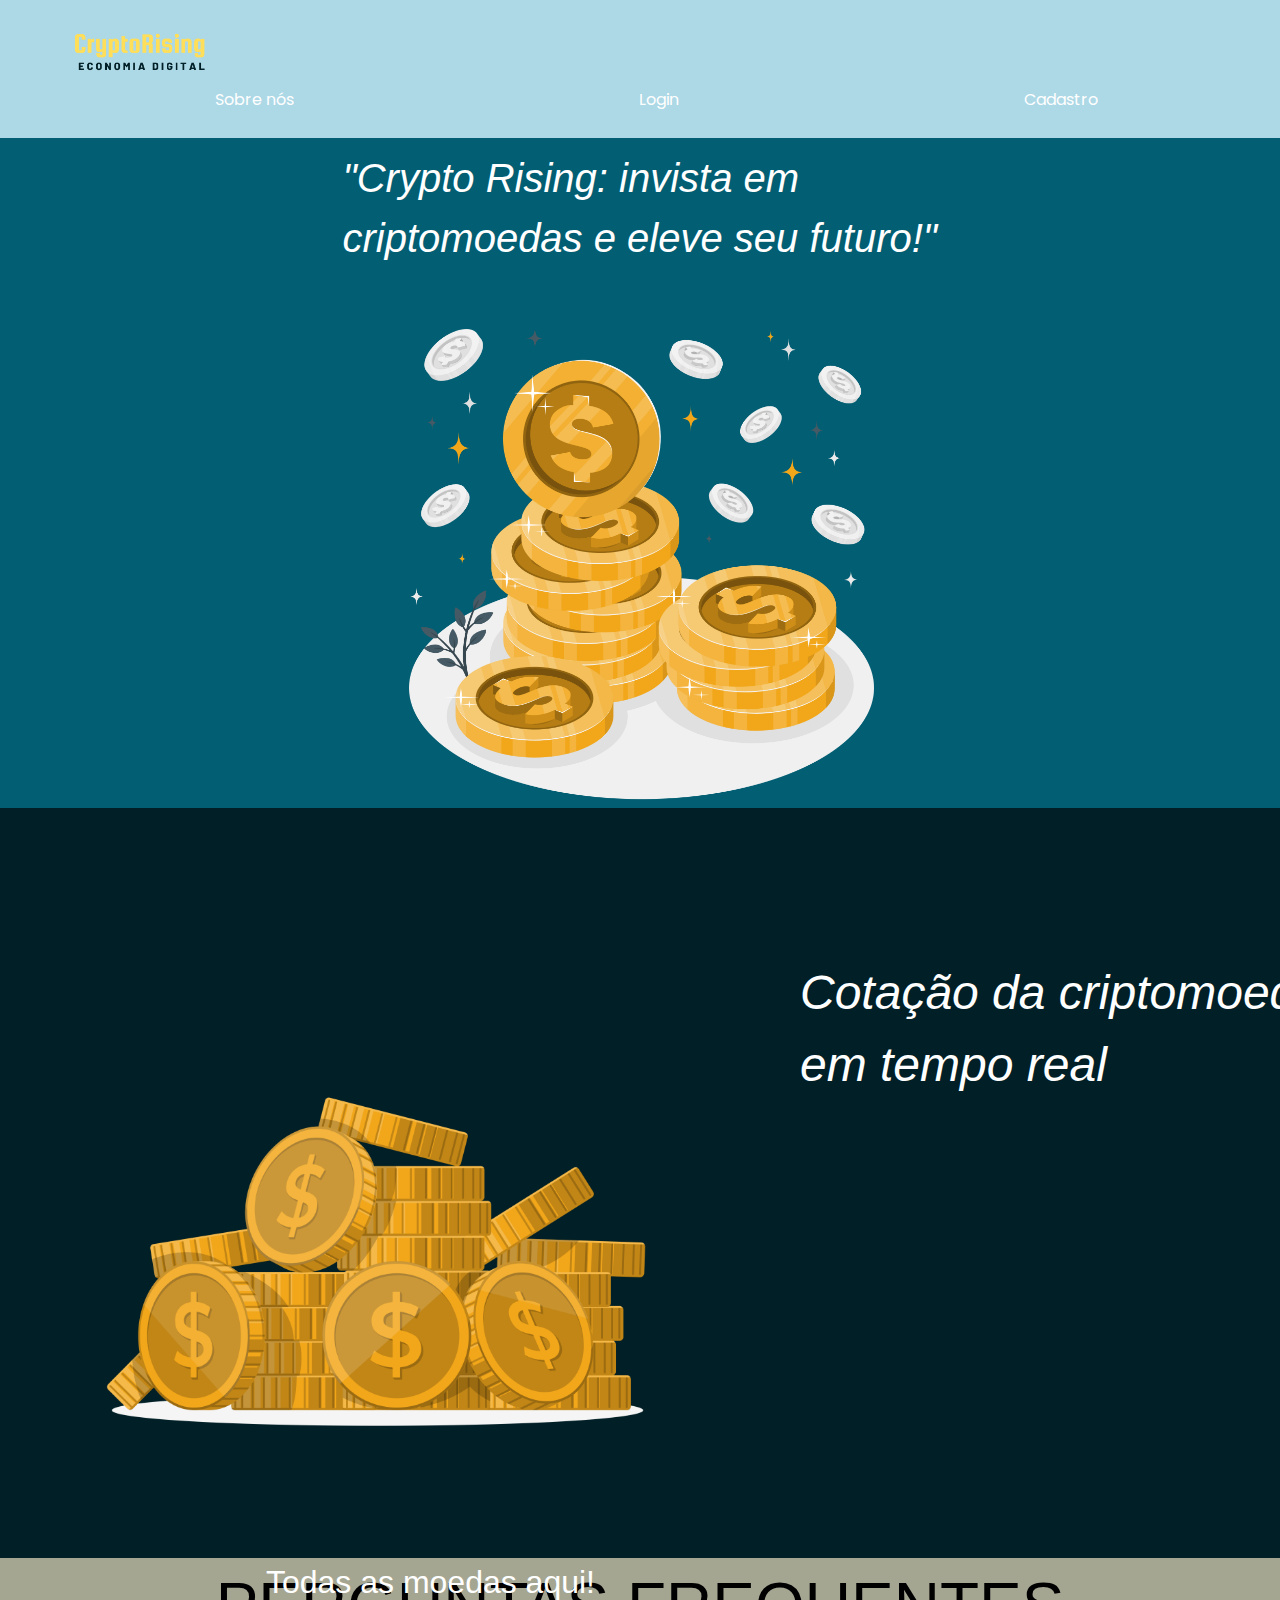
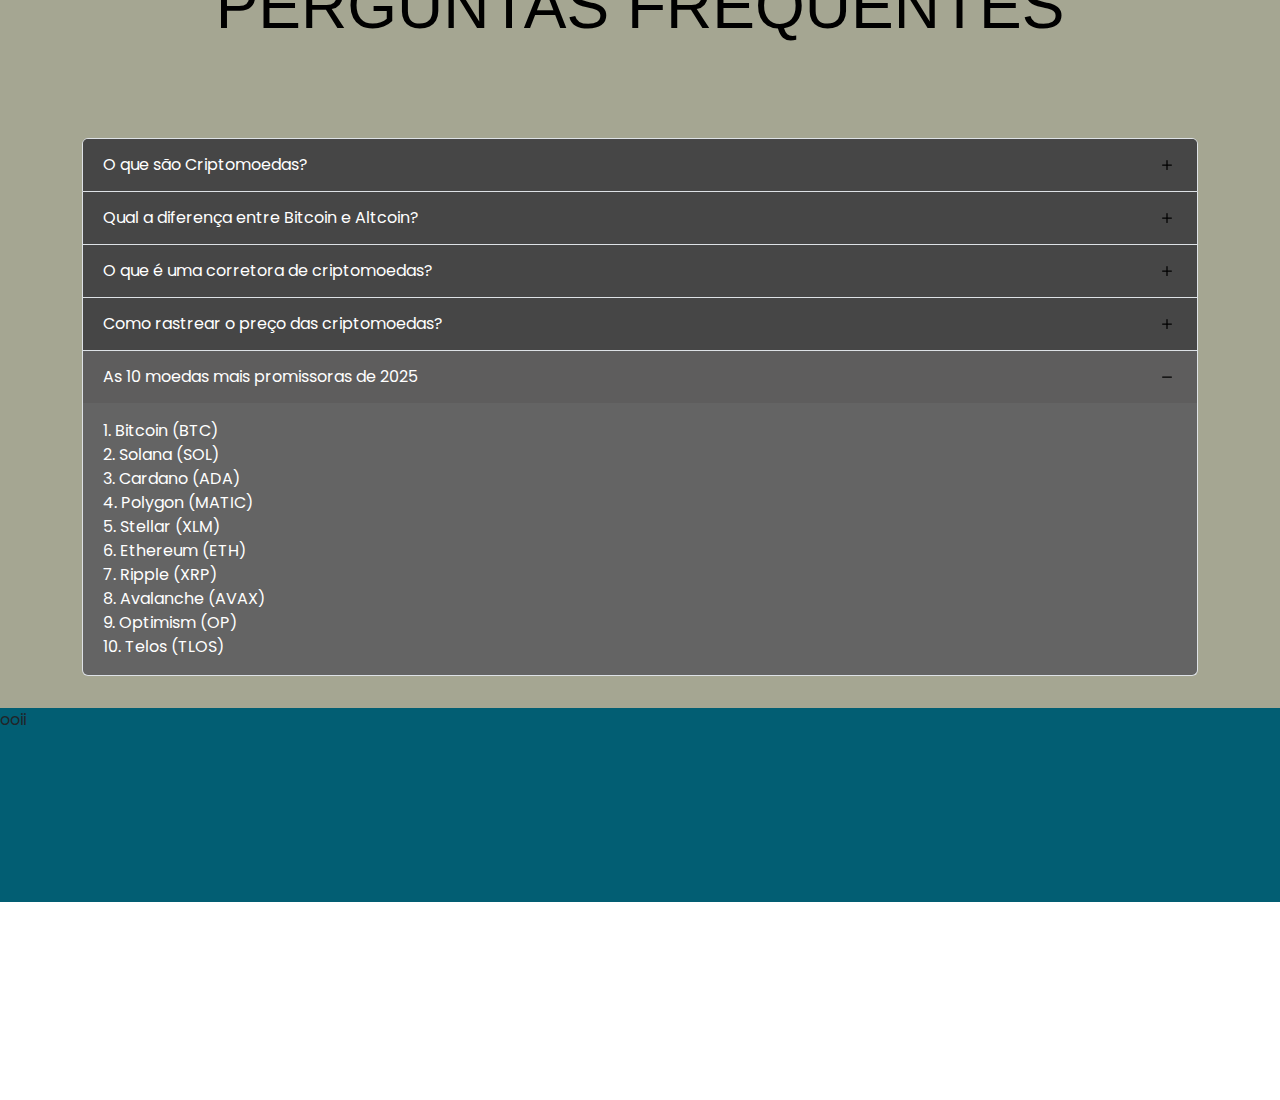
==== commit 050c1739: "commit" ====
--- a/paginainicial.html
+++ b/paginainicial.html
@@ -5,61 +5,40 @@
   <meta charset="UTF-8">
   <meta name="viewport" content="width=device-width, initial-scale=1.0">
   <title>Crypto Rising</title>
-  <link
-      href="https://cdn.jsdelivr.net/npm/bootstrap@5.3.3/dist/css/bootstrap.min.css"
-      rel="stylesheet"
-      integrity="sha384-QWTKZyjpPEjISv5WaRU9OFeRpok6YctnYmDr5pNlyT2bRjXh0JMhjY6hW+ALEwIH"
-      crossorigin="anonymous"
-    />
-    <link
-      rel="stylesheet"
-      href="https://stackpath.bootstrapcdn.com/font-awesome/4.7.0/css/font-awesome.min.css"
-    />
+  <link rel="stylesheet" href="https://cdn.jsdelivr.net/npm/bootstrap-icons@1.5.0/font/bootstrap-icons.css">
+  <link href="https://cdn.jsdelivr.net/npm/bootstrap@5.3.3/dist/css/bootstrap.min.css" rel="stylesheet"
+    integrity="sha384-QWTKZyjpPEjISv5WaRU9OFeRpok6YctnYmDr5pNlyT2bRjXh0JMhjY6hW+ALEwIH" crossorigin="anonymous" />
+  <link rel="stylesheet" href="https://stackpath.bootstrapcdn.com/font-awesome/4.7.0/css/font-awesome.min.css" />
   <link rel="stylesheet" href="paginainicial.css">
   <link rel="icon" href="/src/images/header/logosite.svg" type="image/svg+xml" />
 
 </head>
 
 <body>
-<div class="rectangle-1">
-  <img class="logo-tcc-3-1" src="/src/images/logo tcc (3).png" />
-  <div class="menu-sanduiche">
-    <div class="menu-icon" onclick="toggleMenu()">
-      <i class="fa fa-bars" aria-hidden="true" id="menuIcon"></i>
-    </div>
-    <ul class="navesq" id="navMenu">
-      <!-- Adicione os itens do menu aqui -->
-      <li class="list"><a href="/secundarias/sobre/sobre.html">Sobre nós</a></li>
-      <li class="list"><a href="/secundarias/login/login.html">Login</a></li>
-      <li class="list"><a href="/secundarias/login/login.html">Cadastro</a></li>
-    </ul>
-  </div>
-  <!-- <div class="menu-sanduiche">
-    <div class="menu-icon" onclick="toggleMenu()">
-      <i class="fa fa-bars" aria-hidden="true" id="menuIcon"></i>
-    </div>
-    <ul class="navesq" id="navMenu">
-      <li><a href="/secundarias/sobre/sobre.html">Sobre nós</a></li>
-      <li><a href="/secundarias/login/login.html">Login</a></li>
-      <li><a href="/secundarias/login/login.html">Cadastro</a></li>
-    </ul>
-  </div> -->
-  
-  
-</div>
-  
+    <header>
+      <img class="logo-tcc-3-1" src="/src/images/logo tcc (3).png" />
+      <nav>
+        <div class="hamburguer" onclick="toggleMenu()"><i class="bi bi-list"></i></div>
+        <ul id="menu">
+          <li class="list"><a href="/secundarias/sobre/sobre.html">Sobre nós</a></li>
+          <li class="list"><a href="/secundarias/login/login.html">Login</a></li>
+          <li class="list"><a href="/secundarias/login/login.html">Cadastro</a></li>
+        </ul>
+      </nav>
+    </header>
+    
   <div class="rectangle-6">
-    <div class="crypto-rising-invista-em-criptomoedas-e-eleve-seu-futuro">
-      &quot;Crypto Rising: invista em criptomoedas e eleve seu futuro!&quot;
-    </div>
+      <p class="crypto-rising-invista-em-criptomoedas-e-eleve-seu-futuro">
+     &quot;Crypto Rising: invista em criptomoedas e eleve seu futuro!&quot;
+    </p>
     <img class="coins-amico-1" src="/src/images/Coins-amico.png" />
   </div>
   <div class="rectangle-7"></div>
-  <img class="coins-rafiki-1-1" src="/src/images/Coins-rafiki (1).png" />
-  <div class="cota-o-da-criptomoeda-em-tempo-real">
+  <p class="cota-o-da-criptomoeda-em-tempo-real">
     Cotação da criptomoeda em tempo real
-    <div class="todas-as-moedas-aqui">Todas as moedas aqui!</div>
-  </div>
+  </p>
+  <div class="todas-as-moedas-aqui">Todas as moedas aqui!</div>
+    <img class="coins-rafiki-1-1" src="/src/images/Coins-rafiki (1).png" />
   <div class="rectangle-4">
     <div class="perguntas-frequentes">PERGUNTAS FREQUENTES</div>
     <div class="container mt-5" id="containerpai" style="margin-top: 30;">
@@ -67,67 +46,80 @@
         <!-- Accordion 1 -->
         <div class="accordion-item">
           <h2 class="accordion-header" id="headingOne">
-            <button class="accordion-button collapsed" type="button" data-bs-toggle="collapse" data-bs-target="#collapseOne" aria-expanded="false" aria-controls="collapseOne">
+            <button class="accordion-button collapsed" type="button" data-bs-toggle="collapse"
+              data-bs-target="#collapseOne" aria-expanded="false" aria-controls="collapseOne">
               O que são Criptomoedas?
             </button>
           </h2>
-          <div id="collapseOne" class="accordion-collapse collapse" aria-labelledby="headingOne" data-bs-parent="#accordionExemplo">
+          <div id="collapseOne" class="accordion-collapse collapse" aria-labelledby="headingOne"
+            data-bs-parent="#accordionExemplo">
             <div class="accordion-body">
-              São moedas digitais que utilizam criptografia para garantir a segurança das transações e controlar a criação de novas unidades. 
-    Operam em uma tecnologia chamada blockchain, que é um registro público de todas as transações feitas.
+              São moedas digitais que utilizam criptografia para garantir a segurança das transações e controlar a
+              criação de novas unidades.
+              Operam em uma tecnologia chamada blockchain, que é um registro público de todas as transações feitas.
             </div>
           </div>
         </div>
         <!-- Accordion 2 -->
         <div class="accordion-item">
           <h2 class="accordion-header" id="headingTwo">
-            <button class="accordion-button collapsed" type="button" data-bs-toggle="collapse" data-bs-target="#collapseTwo" aria-expanded="false" aria-controls="collapseTwo">
+            <button class="accordion-button collapsed" type="button" data-bs-toggle="collapse"
+              data-bs-target="#collapseTwo" aria-expanded="false" aria-controls="collapseTwo">
               Qual a diferença entre Bitcoin e Altcoin?
             </button>
           </h2>
-          <div id="collapseTwo" class="accordion-collapse collapse" aria-labelledby="headingTwo" data-bs-parent="#accordionExemplo">
+          <div id="collapseTwo" class="accordion-collapse collapse" aria-labelledby="headingTwo"
+            data-bs-parent="#accordionExemplo">
             <div class="accordion-body">
-              De modo prático, o Bitcoin foi a primeira criptomoeda e é a mais conhecida e valiosa até hoje. 
-    Já Altcoin, é um termo usado para se referir a todas as outras criptomoedas além do Bitcoin.
+              De modo prático, o Bitcoin foi a primeira criptomoeda e é a mais conhecida e valiosa até hoje.
+              Já Altcoin, é um termo usado para se referir a todas as outras criptomoedas além do Bitcoin.
             </div>
           </div>
         </div>
         <!-- Accordion 3 -->
         <div class="accordion-item">
           <h2 class="accordion-header" id="headingThree">
-            <button class="accordion-button collapsed" type="button" data-bs-toggle="collapse" data-bs-target="#collapseThree" aria-expanded="false" aria-controls="collapseThree">
+            <button class="accordion-button collapsed" type="button" data-bs-toggle="collapse"
+              data-bs-target="#collapseThree" aria-expanded="false" aria-controls="collapseThree">
               O que é uma corretora de criptomoedas?
             </button>
           </h2>
-          <div id="collapseThree" class="accordion-collapse collapse" aria-labelledby="headingThree" data-bs-parent="#accordionExemplo">
+          <div id="collapseThree" class="accordion-collapse collapse" aria-labelledby="headingThree"
+            data-bs-parent="#accordionExemplo">
             <div class="accordion-body">
-              É uma plataforma online que permite a compra, venda e troca de criptomoedas por outras moedas fiduciárias (como dólares) ou por outras criptomoedas. 
-     Elas funcionam como intermediários entre os compradores e vendedores, facilitando as transações.
+              É uma plataforma online que permite a compra, venda e troca de criptomoedas por outras moedas fiduciárias
+              (como dólares) ou por outras criptomoedas.
+              Elas funcionam como intermediários entre os compradores e vendedores, facilitando as transações.
             </div>
           </div>
         </div>
         <!-- Accordion 4 -->
         <div class="accordion-item">
           <h2 class="accordion-header" id="headingFour">
-            <button class="accordion-button collapsed" type="button" data-bs-toggle="collapse" data-bs-target="#collapseFour" aria-expanded="false" aria-controls="collapseFour">
+            <button class="accordion-button collapsed" type="button" data-bs-toggle="collapse"
+              data-bs-target="#collapseFour" aria-expanded="false" aria-controls="collapseFour">
               Como rastrear o preço das criptomoedas?
             </button>
           </h2>
-          <div id="collapseFour" class="accordion-collapse collapse" aria-labelledby="headingFour" data-bs-parent="#accordionExemplo">
+          <div id="collapseFour" class="accordion-collapse collapse" aria-labelledby="headingFour"
+            data-bs-parent="#accordionExemplo">
             <div class="accordion-body">
-              Através de sites especializados, como o CoinMarketCap, que fornecem informações em tempo real sobre os preços e volumes de negociação de várias criptomoedas. 
-    Além disso, muitas corretoras, como a Binance, oferecem gráficos de preços em suas plataformas.
+              Através de sites especializados, como o CoinMarketCap, que fornecem informações em tempo real sobre os
+              preços e volumes de negociação de várias criptomoedas.
+              Além disso, muitas corretoras, como a Binance, oferecem gráficos de preços em suas plataformas.
             </div>
           </div>
         </div>
         <!-- Accordion 5 -->
         <div class="accordion-item">
           <h2 class="accordion-header" id="headingFive">
-            <button class="accordion-button" type="button" data-bs-toggle="collapse" data-bs-target="#collapseFive" aria-expanded="false" aria-controls="collapseFive">
+            <button class="accordion-button" type="button" data-bs-toggle="collapse" data-bs-target="#collapseFive"
+              aria-expanded="false" aria-controls="collapseFive">
               As 10 moedas mais promissoras de 2025
             </button>
           </h2>
-    <div id="collapseFive" class="accordion-collapse collapse show" aria-labelledby="headingFive" data-bs-parent="#accordionExemplo">
+          <div id="collapseFive" class="accordion-collapse collapse show" aria-labelledby="headingFive"
+            data-bs-parent="#accordionExemplo">
             <div class="accordion-body">
               1. Bitcoin (BTC) <br>
               2. Solana (SOL) <br>
@@ -146,12 +138,10 @@
     </div>
   </div>
   <div class="rectangle-5">ooii</div>
-<script src="paginainicial.js"></script>
-  <script
-      src="https://cdn.jsdelivr.net/npm/bootstrap@5.3.3/dist/js/bootstrap.bundle.min.js"
-      integrity="sha384-YvpcrYf0tY3lHB60NNkmXc5s9fDVZLESaAA55NDzOxhy9GkcIdslK1eN7N6jIeHz"
-      crossorigin="anonymous"
-    ></script>
+  <script src="paginainicial.js"></script>
+  <script src="https://cdn.jsdelivr.net/npm/bootstrap@5.3.3/dist/js/bootstrap.bundle.min.js"
+    integrity="sha384-YvpcrYf0tY3lHB60NNkmXc5s9fDVZLESaAA55NDzOxhy9GkcIdslK1eN7N6jIeHz"
+    crossorigin="anonymous"></script>
 </body>
 
 </html>--- a/paginainicial.css
+++ b/paginainicial.css
@@ -73,13 +73,9 @@
 .coins-amico-1 {
   width: 511px;
   height: 509px;
-  position: absolute;
-  left: 812px;
-  top: 177px;
-  object-fit: cover;
-}
-
-.crypto-rising-invista-em-criptomoedas-e-eleve-seu-futuro {
+}
+
+p{
   color: #ffffff;
   text-align: left;
   font-family: "Inter-Italic", sans-serif;
@@ -91,7 +87,7 @@
   width: 595px;
   height: 143px;
   margin: 10px;
-}
+ }
 
 .sobre-n-s {
   color: #ffffff;
@@ -202,64 +198,81 @@
   background-image: url("data:image/svg+xml,%3Csvg xmlns='http://www.w3.org/2000/svg' width='16' height='16' fill='currentColor' class='bi bi-dash' viewBox='0 0 16 16'%3E%3Cpath d='M4 8a.5.5 0 0 1 .5-.5h7a.5.5 0 0 1 0 1h-7A.5.5 0 0 1 4 8z'/%3E%3C/svg%3E");
 }
 
-.rectangle-1{
-  display: flex;
-}
-
-.rectangle-1 .menu-sanduiche{
-  justify-content: end;
-}
-
-.menu-sanduiche {
-  width: 0;
-  height: 50px;
-  display: flex;
-  align-items: center;
-  justify-content: space-between;
-  position: relative; /* Adicionei essa linha para posicionar a lista abaixo do ícone */
-
-}
-
-.menu-icon {
-  display: block;
+header{
+  width: 100%;
+  background-color: #ADD8E6;
+    color: #fff;
+    padding: 10px;
+}
+
+nav{
+  position: relative;
+}
+
+.hamburguer{
+  display: none;
   cursor: pointer;
 }
 
-.navesq {
-  display: none;
+nav ul{
+  list-style: none;
+  display: flex;
+  justify-content: space-around;
+}
+
+nav ul li {
+  margin: 0 15px;
+}
+
+nav ul li a{
+  color: #fff;
+  text-decoration: none;
+}
+
+.rectangle-6, .rectangle-7{
+  display: flex;
   flex-direction: column;
   align-items: center;
-  width: 100%;
-  justify-content: end;
-  list-style: none;
-  position: absolute;
-  top: 50px; /* Adicionei essa linha para posicionar a lista abaixo do ícone */
-  left: 0; /* Adicionei essa linha para alinhar a lista à esquerda */
-}
-.navesq .list a{
-  text-decoration: none;
-  color: #fff;
-}
-
-#menuIcon {
-  font-size: 24px;
-  color: #fff;
-}
-
-#menuIcon.active {
-  font-size: 24px;
-  color: #fff;
-  transform: rotate(45deg);
-}
-
-#menuIcon.inactive {
-  font-size: 24px;
-  color: #fff;
-  transform: rotate(0deg);
+}
+
+@media (max-width: 768px) {
+  .hamburguer{
+      display: block;
+      position: absolute;
+      right: 10px;
+      top: -50px;
+  }
+  nav ul{
+      display: none;
+      flex-direction: column;
+      position: absolute;
+      top: 40px;
+      left: 0;
+      background-color: rgb(127, 161, 190);
+      width: 100%;
+  }
+  nav ul li{
+      margin: 10px 0;
+      text-align: center;
+  }
+  nav ul.show{
+      display: flex;
+      z-index: 99;
+  }
+.crypto-rising-invista-em-criptomoedas-e-eleve-seu-futuro{
+  font-size: 15px;
+  width: 30%;
+}
+
+
+  .coins-amico-1, .coins-rafiki-1-1{
+    width: 50%;
+    height: 50%;
+  }
 }
 
 /* Responsividade */
-@media (max-width: 1200px) {
+/*@media (max-width: 1200px) {
   .rectangle-6 {
     display: flex;
     flex-direction: column;
@@ -271,8 +284,7 @@
     left: 50%;
     transform: translateX(-50%);
   }
-
-  .crypto-rising-invista-em-criptomoedas-e-eleve-seu-futuro {
+   .crypto-rising-invista-em-criptomoedas-e-eleve-seu-futuro {
     align-items: center;
     z-index: 999;
     top: 15%;
@@ -296,90 +308,4 @@
   }
 }
 
-@media (max-width: 768px) {
-  .rectangle-1 {
-    height: 80px;
-  }
-
-  .coins-amico-1,
-  .coins-rafiki-1-1 {
-    width: 80%;
-    left: 10%;
-    transform: none;
-  }
-
-  .crypto-rising-invista-em-criptomoedas-e-eleve-seu-futuro,
-  .cota-o-da-criptomoeda-em-tempo-real {
-    font-size: 24px;
-    left: 5%;
-    width: 90%;
-  }
-
-  .perguntas-frequentes {
-    font-size: 48px;
-  }
-}
-
-@media (max-width: 576px) {
-  .rectangle-1 {
-    flex-direction: column;
-    height: auto;
-    padding: 10px;
-  }
-
-  .navesq {
-    flex-direction: column;
-    align-items: center;
-  }
-
-  .coins-amico-1,
-  .coins-rafiki-1-1 {
-    width: 100%;
-    left: 0;
-  }
-
-  .crypto-rising-invista-em-criptomoedas-e-eleve-seu-futuro,
-  .cota-o-da-criptomoeda-em-tempo-real {
-    font-size: 20px;
-    text-align: center;
-    left: 0;
-  }
-
-  .todas-as-moedas-aqui {
-    font-size: 24px;
-  }
-
-  .perguntas-frequentes {
-    font-size: 36px;
-  }
-}
-
-@media (max-width: 430px) {
-  .rectangle-1 {
-    background: #025e73;
-    width: 100%;
-    padding: 20px 0; /* Adiciona espaço acima e abaixo */
-    text-align: center; /* Centraliza o conteúdo da barra */
-    height: auto;
-  }
-  
-  .navesq {
-    flex-direction: column; /* Coloca a lista em coluna */
-    align-items: center; /* Centraliza os itens */
-    padding: 0; /* Remove padding extra */
-  }
-  
-  .navesq li {
-    list-style: none; /* Remove os marcadores da lista */
-  }
-
-  .navesq li a {
-    display: inline-block; /* Permite que os links sejam estilizados */
-    padding: 10px 20px; /* Espaçamento ao redor do texto */
-    color: #ffffff; /* Cor do texto */
-    text-decoration: none; /* Remove sublinhado */
-    border-radius: 5px; /* Bordas arredondadas para visual agradável */
-  }
-
-}
-
+ */